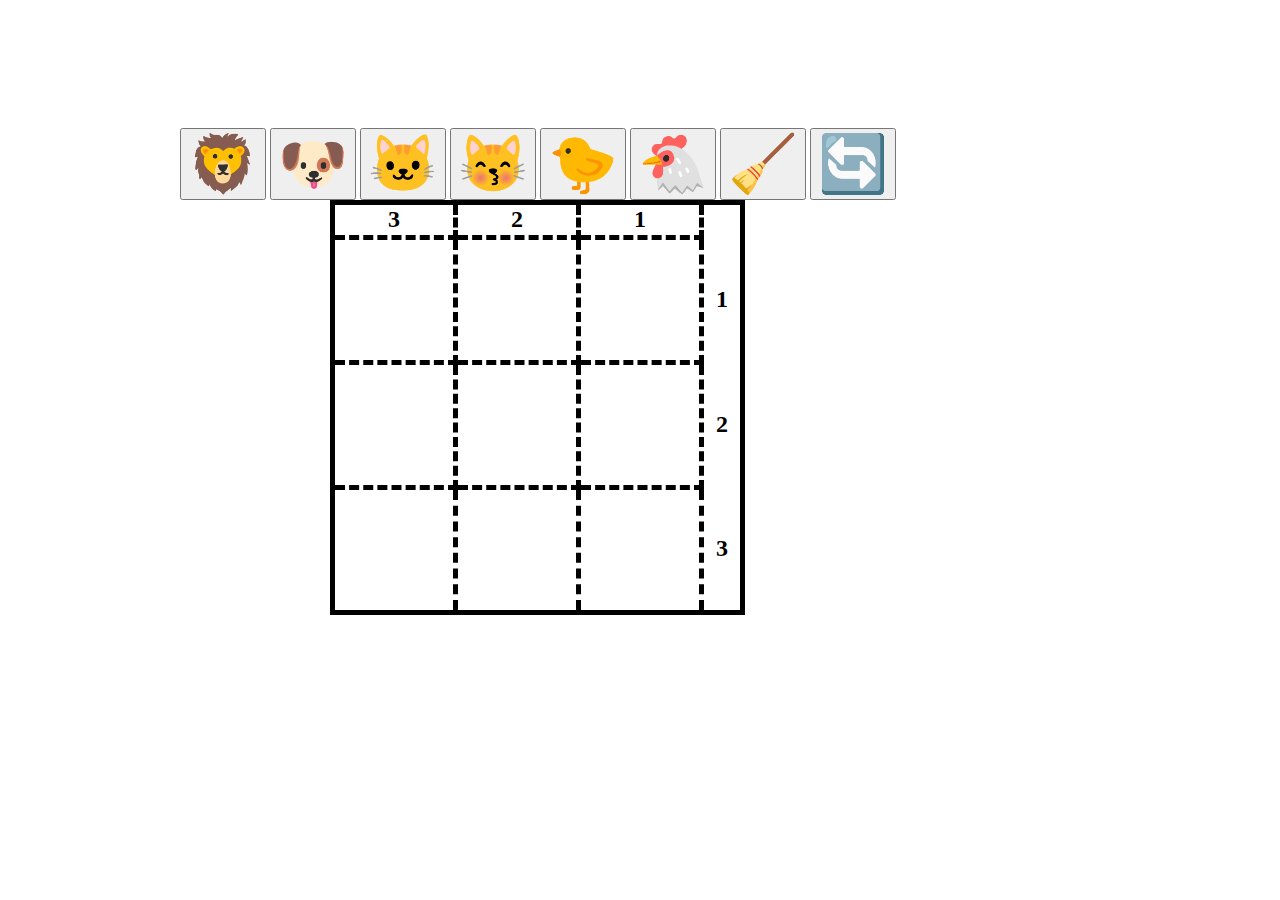
==== index.html @ 94e72ecd "improved grid styling and core functionality" ====
<!DOCTYPE html>
<html lang="en">
  <head>
    <meta charset="utf-8">
    <meta name="viewport" content="width=device-width">
    <title>Tsume Buildder</title>
    <link href="main.css" rel="stylesheet" type="text/css" />
  </head>

  <body role="document">
    <nav role="navigation">

    </nav>
    <main role="main" aria-live="assertive">
      <section class="tools">
        <button class="animal" value="&#129409;">&#129409;</button>
        <button class="animal" value="&#128054;">&#128054;</button>
        <button class="animal" value="&#128049;">&#128049;</button>
        <button class="animal" value="&#128573;">&#128573;</button>
        <button class="animal" value="&#128036;">&#128036;</button>
        <button class="animal" value="&#128020;">&#128020;</button>
        <button value="">&#129529;</button>
        <button id="reset" value="">&#128260;</button>
      </section>
      <table>
          <tr class="clabels">
            <th>3</th>
            <th>2</th>
            <th>1</th>
          </tr>
          <tr class="top">
            <td id="31"></td>
            <td id="21"></td>
            <td id="11"></td>
            <th class="rowlabel">1</th>
          </tr>
          <tr>
            <td id="32"></td>
            <td id="22"></td>
            <td id="12"></td>
            <th class="rowlabel">2</th>
          </tr>
          <tr>
            <td id="33"></td>
            <td id="23"></td>
            <td id="13"></td>
            <th class="rowlabel">3</th>
          </tr>
      </table>
    </main>
    <script src="https://ajax.googleapis.com/ajax/libs/jquery/3.3.1/jquery.min.js"></script>
    <script src="./builder.js"></script>
  </body>
</html>
---- main.css ----
html {

}

body {
    margin: 10%;
}

nav {

}

main {
    text-align: center;
    width: 80%;
}

button {
    font-size: 56px;
}

button:hover {
    cursor: pointer;
}

table, th, td {
    border: 5px dashed black;
    border-collapse: collapse;
}

table {
    margin: 0 auto;
    border: 5px solid black;
    width: 415px;
    height: 415px;
    font: Arial;
    font-size: 24px;
    text-align: center;
}

tr {
    height: 30%;
}

th {
    width: 30%;
}

td {
    height: 100px;
    width: 125px;
    font-size: 84px;
    margin: 0;
}

td:hover {
    cursor: pointer;
}

.clabels {
    height: 25px;
}

.rowlabel {
    border: none;
    border-left: 5px dashed black;
    font-size: 24px;
    font-weight: bold;
    width: 40px;
    padding: 10px;
}

.row-label td {
    border: none;
}
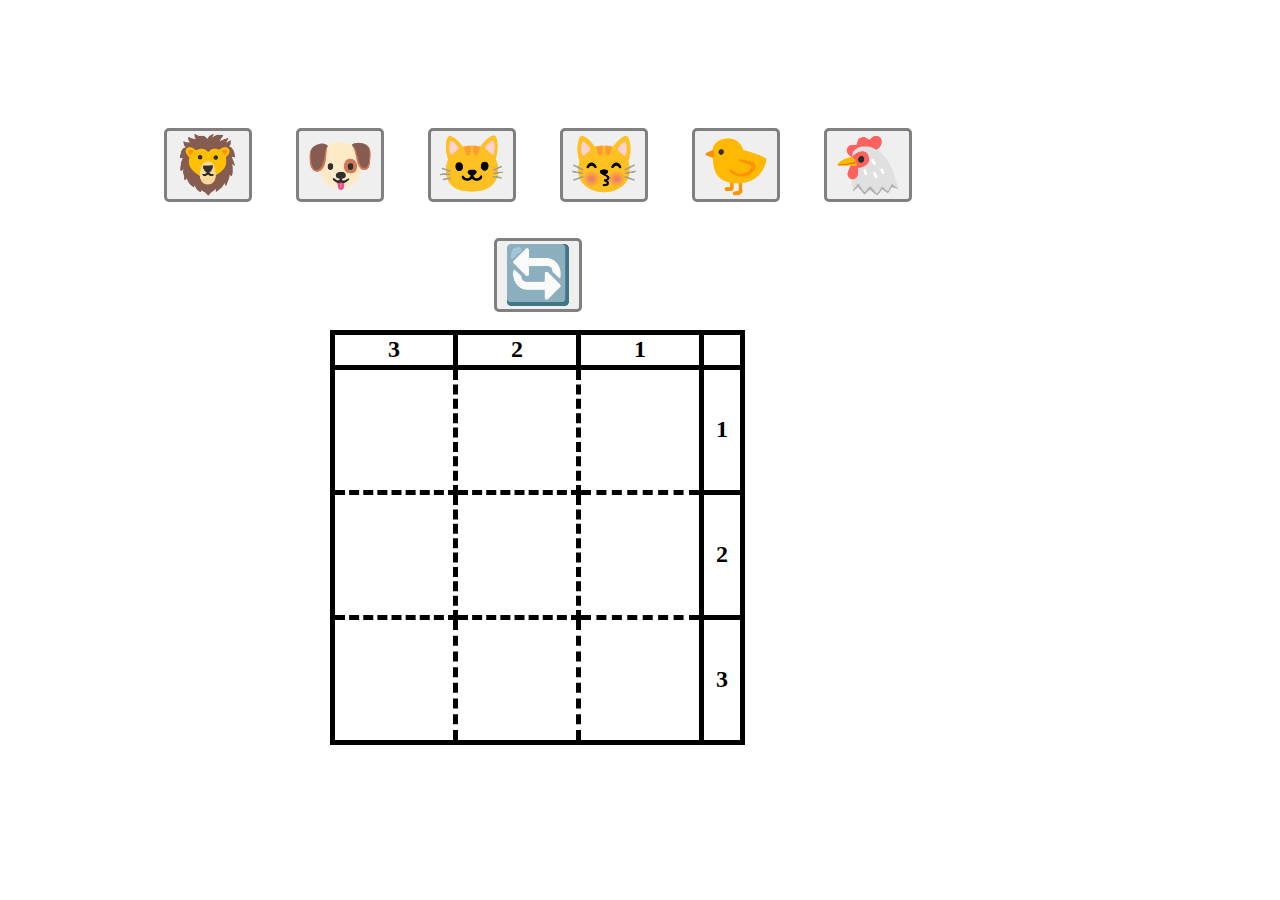
==== commit a320ed53: "created better visual cues for user" ====
--- a/index.html
+++ b/index.html
@@ -8,20 +8,21 @@
   </head>
 
   <body role="document">
-    <nav role="navigation">
-
-    </nav>
     <main role="main" aria-live="assertive">
       <section class="tools">
-        <button class="animal" value="&#129409;">&#129409;</button>
-        <button class="animal" value="&#128054;">&#128054;</button>
-        <button class="animal" value="&#128049;">&#128049;</button>
-        <button class="animal" value="&#128573;">&#128573;</button>
-        <button class="animal" value="&#128036;">&#128036;</button>
-        <button class="animal" value="&#128020;">&#128020;</button>
-        <button value="">&#129529;</button>
+        <section class="pieces">
+          <button class="animal" value="&#129409;">&#129409;</button>
+          <button class="animal" value="&#128054;">&#128054;</button>
+          <button class="animal" value="&#128049;">&#128049;</button>
+          <button class="animal" value="&#128573;">&#128573;</button>
+          <button class="animal" value="&#128036;">&#128036;</button>
+          <button class="animal" value="&#128020;">&#128020;</button>
+        </section>
+        <br><br>
+        <!-- <button value="">&#129529;</button> -->
         <button id="reset" value="">&#128260;</button>
       </section>
+      <br>
       <table>
           <tr class="clabels">
             <th>3</th>
@@ -32,19 +33,19 @@
             <td id="31"></td>
             <td id="21"></td>
             <td id="11"></td>
-            <th class="rowlabel">1</th>
+            <th class="rlabel">1</th>
           </tr>
           <tr>
             <td id="32"></td>
             <td id="22"></td>
             <td id="12"></td>
-            <th class="rowlabel">2</th>
+            <th class="rlabel">2</th>
           </tr>
           <tr>
             <td id="33"></td>
             <td id="23"></td>
             <td id="13"></td>
-            <th class="rowlabel">3</th>
+            <th class="rlabel">3</th>
           </tr>
       </table>
     </main>
--- a/main.css
+++ b/main.css
@@ -1,13 +1,5 @@
-html {
-
-}
-
 body {
     margin: 10%;
-}
-
-nav {
-
 }
 
 main {
@@ -17,10 +9,17 @@
 
 button {
     font-size: 56px;
+    border: 3px solid gray;
+    border-radius: 5px;
+    background-color: rgb(239, 239, 239);
+    margin: 0 20px 0 20px;
 }
 
-button:hover {
+button:hover,
+button:focus {
     cursor: pointer;
+    border-color: red;
+    outline: none;
 }
 
 table, th, td {
@@ -44,6 +43,9 @@
 
 th {
     width: 30%;
+    border: 5px solid black;
+    font-size: 24px;
+    font-weight: bold;
 }
 
 td {
@@ -53,23 +55,16 @@
     margin: 0;
 }
 
-td:hover {
+td:hover,
+td:focus {
     cursor: pointer;
+    background-color: lightgray;
 }
 
 .clabels {
     height: 25px;
 }
 
-.rowlabel {
-    border: none;
-    border-left: 5px dashed black;
-    font-size: 24px;
-    font-weight: bold;
-    width: 40px;
-    padding: 10px;
-}
-
-.row-label td {
-    border: none;
+.rlabels {
+    width: 25px;
 }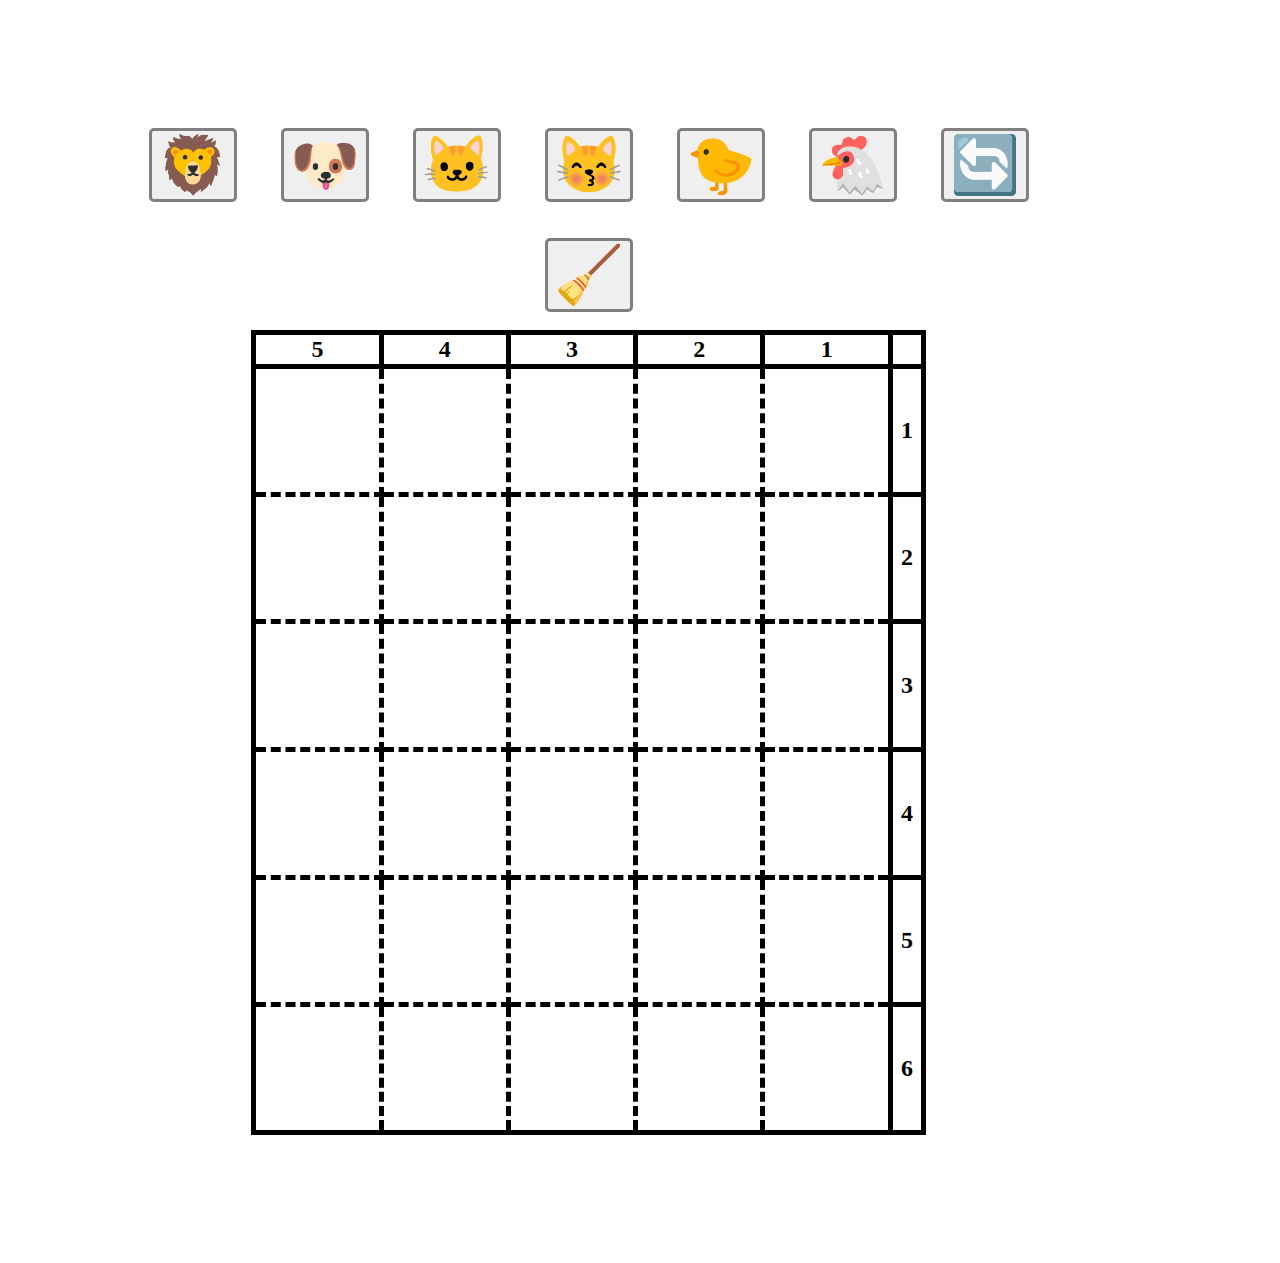
==== commit 55b3f11f: "added gote functionality and expanded grid to full board" ====
--- a/index.html
+++ b/index.html
@@ -10,42 +10,84 @@
   <body role="document">
     <main role="main" aria-live="assertive">
       <section class="tools">
+        <!-- <section class="pieces">
+          <button class="gote animal" value="&#129409;">&#129409;</button>
+          <button class="gote animal" value="&#128054;">&#128054;</button>
+          <button class="gote animal" value="&#128049;">&#128049;</button>
+          <button class="gote animal" value="&#128573;">&#128573;</button>
+          <button class="gote animal" value="&#128036;">&#128036;</button>
+          <button class="gote animal" value="&#128020;">&#128020;</button>
+        </section>
+        <br><br> -->
         <section class="pieces">
-          <button class="animal" value="&#129409;">&#129409;</button>
-          <button class="animal" value="&#128054;">&#128054;</button>
-          <button class="animal" value="&#128049;">&#128049;</button>
-          <button class="animal" value="&#128573;">&#128573;</button>
-          <button class="animal" value="&#128036;">&#128036;</button>
-          <button class="animal" value="&#128020;">&#128020;</button>
+          <button class="sente animal" value="&#129409;">&#129409;</button>
+          <button class="sente animal" value="&#128054;">&#128054;</button>
+          <button class="sente animal" value="&#128049;">&#128049;</button>
+          <button class="sente animal" value="&#128573;">&#128573;</button>
+          <button class="sente animal" value="&#128036;">&#128036;</button>
+          <button class="sente animal" value="&#128020;">&#128020;</button>
+          <button id="flip" value="">&#128260;</button>
         </section>
         <br><br>
         <!-- <button value="">&#129529;</button> -->
-        <button id="reset" value="">&#128260;</button>
+        <button id="reset" value="">&#129529;</button>
       </section>
       <br>
       <table>
           <tr class="clabels">
+            <th>5</th>
+            <th>4</th>
             <th>3</th>
             <th>2</th>
             <th>1</th>
           </tr>
-          <tr class="top">
+          <tr>
+            <td id="51"></td>
+            <td id="41"></td>
             <td id="31"></td>
             <td id="21"></td>
             <td id="11"></td>
             <th class="rlabel">1</th>
           </tr>
           <tr>
+            <td id="52"></td>
+            <td id="42"></td>
             <td id="32"></td>
             <td id="22"></td>
             <td id="12"></td>
             <th class="rlabel">2</th>
           </tr>
           <tr>
+            <td id="53"></td>
+            <td id="43"></td>
             <td id="33"></td>
             <td id="23"></td>
             <td id="13"></td>
             <th class="rlabel">3</th>
+          </tr>
+          <tr>
+            <td id="54"></td>
+            <td id="44"></td>
+            <td id="34"></td>
+            <td id="24"></td>
+            <td id="14"></td>
+            <th class="rlabel">4</th>
+          </tr>
+          <tr>
+            <td id="55"></td>
+            <td id="45"></td>
+            <td id="35"></td>
+            <td id="25"></td>
+            <td id="15"></td>
+            <th class="rlabel">5</th>
+          </tr>
+          <tr>
+            <td id="56"></td>
+            <td id="46"></td>
+            <td id="36"></td>
+            <td id="26"></td>
+            <td id="16"></td>
+            <th class="rlabel">6</th>
           </tr>
       </table>
     </main>
--- a/main.css
+++ b/main.css
@@ -4,7 +4,7 @@
 
 main {
     text-align: center;
-    width: 80%;
+    width: 90%;
 }
 
 button {
@@ -30,19 +30,19 @@
 table {
     margin: 0 auto;
     border: 5px solid black;
-    width: 415px;
-    height: 415px;
+    width: 675px;
+    height: 805px;
     font: Arial;
     font-size: 24px;
     text-align: center;
 }
 
 tr {
-    height: 30%;
+    height: 16%;
 }
 
 th {
-    width: 30%;
+    width: 19%;
     border: 5px solid black;
     font-size: 24px;
     font-weight: bold;
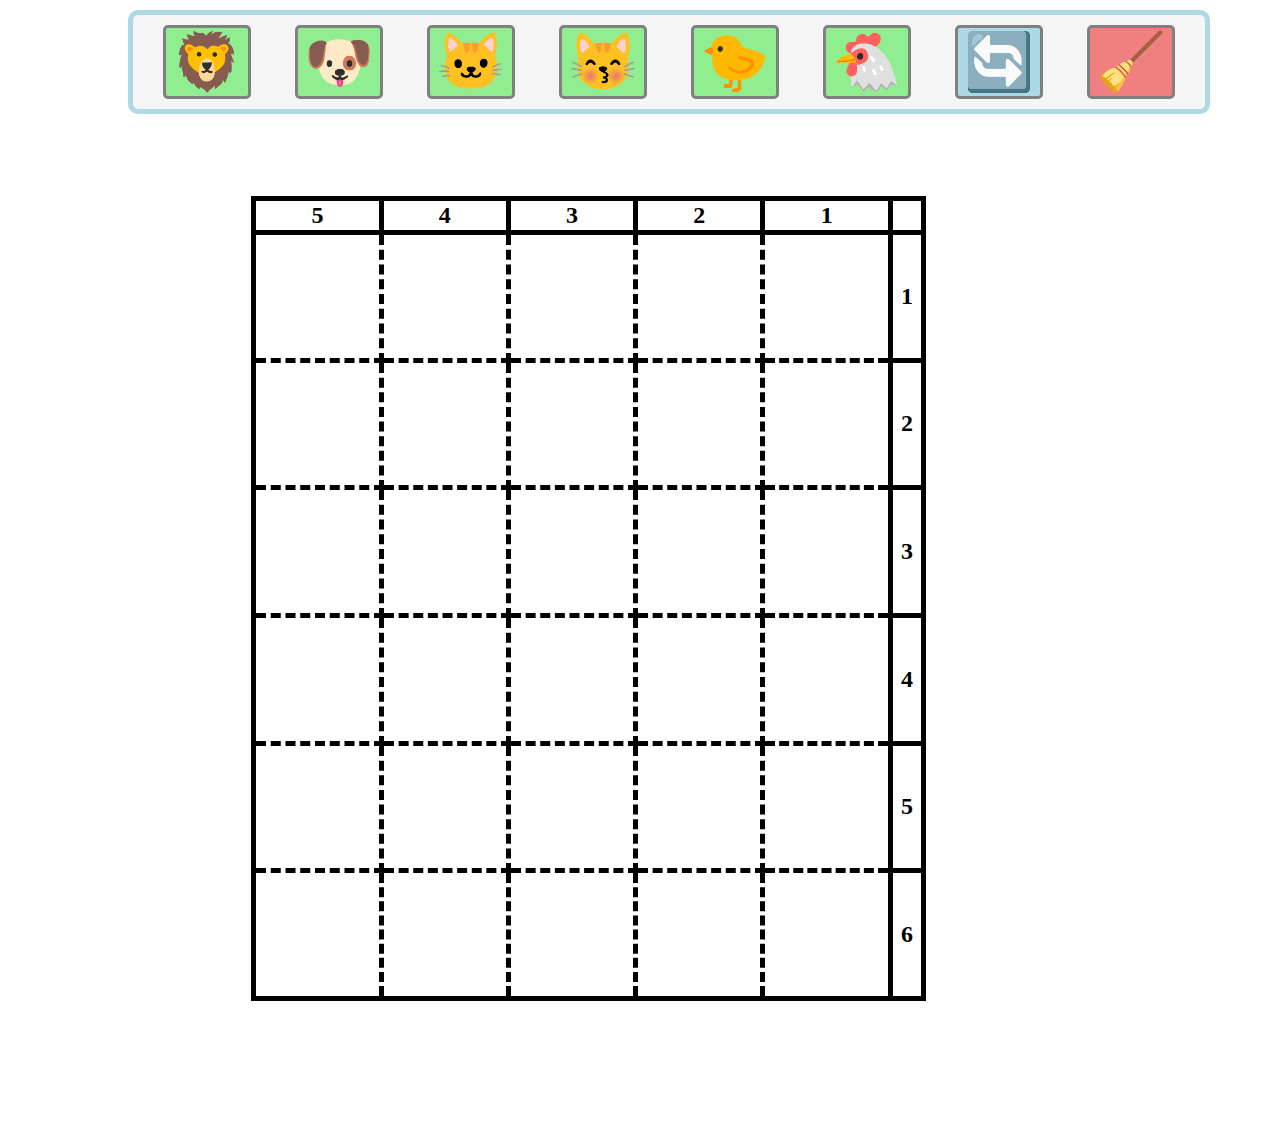
==== commit e68eae5e: "improved tools section and added swap functionality" ====
--- a/index.html
+++ b/index.html
@@ -19,7 +19,6 @@
           <button class="gote animal" value="&#128020;">&#128020;</button>
         </section>
         <br><br> -->
-        <section class="pieces">
           <button class="sente animal" value="&#129409;">&#129409;</button>
           <button class="sente animal" value="&#128054;">&#128054;</button>
           <button class="sente animal" value="&#128049;">&#128049;</button>
@@ -27,8 +26,6 @@
           <button class="sente animal" value="&#128036;">&#128036;</button>
           <button class="sente animal" value="&#128020;">&#128020;</button>
           <button id="flip" value="">&#128260;</button>
-        </section>
-        <br><br>
         <!-- <button value="">&#129529;</button> -->
         <button id="reset" value="">&#129529;</button>
       </section>
--- a/main.css
+++ b/main.css
@@ -7,16 +7,47 @@
     width: 90%;
 }
 
+.tools {
+    top: 10px;
+    position: fixed;
+    border: 5px solid lightblue;
+    border-radius: 10px;
+    background: whitesmoke;
+    padding: 10px;
+}
+
 button {
     font-size: 56px;
     border: 3px solid gray;
     border-radius: 5px;
-    background-color: rgb(239, 239, 239);
+    background-color: lightgreen;
     margin: 0 20px 0 20px;
 }
 
 button:hover,
 button:focus {
+    cursor: pointer;
+    border-color: green;
+    outline: none;
+}
+
+button#flip {
+    background-color: lightblue;
+}
+
+button#flip:hover,
+button#flip:focus {
+    cursor: pointer;
+    border-color: blue;
+    outline: none;
+}
+
+button#reset {
+    background-color: lightcoral;
+}
+
+button#reset:hover,
+button#reset:focus {
     cursor: pointer;
     border-color: red;
     outline: none;
@@ -29,6 +60,7 @@
 
 table {
     margin: 0 auto;
+    margin-top: 50px;
     border: 5px solid black;
     width: 675px;
     height: 805px;
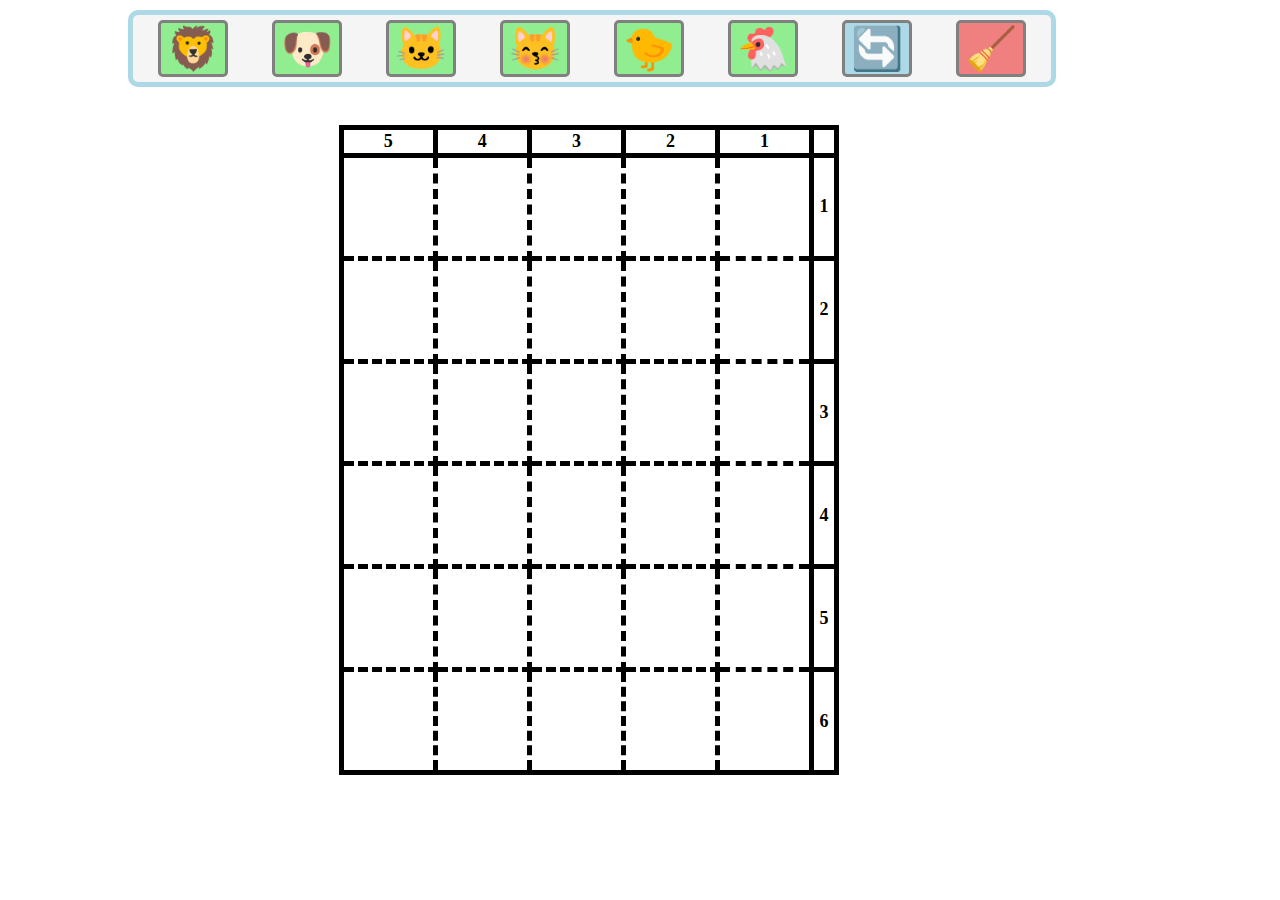
==== commit b9bb06cf: "scaled everything down for ease of use" ====
--- a/index.html
+++ b/index.html
@@ -29,7 +29,6 @@
         <!-- <button value="">&#129529;</button> -->
         <button id="reset" value="">&#129529;</button>
       </section>
-      <br>
       <table>
           <tr class="clabels">
             <th>5</th>
--- a/main.css
+++ b/main.css
@@ -1,5 +1,5 @@
 body {
-    margin: 10%;
+    margin: 0 10% 0 10%;
 }
 
 main {
@@ -10,14 +10,15 @@
 .tools {
     top: 10px;
     position: fixed;
+    margin: 0 auto;
     border: 5px solid lightblue;
     border-radius: 10px;
     background: whitesmoke;
-    padding: 10px;
+    padding: 5px;
 }
 
 button {
-    font-size: 56px;
+    font-size: 42px;
     border: 3px solid gray;
     border-radius: 5px;
     background-color: lightgreen;
@@ -60,12 +61,12 @@
 
 table {
     margin: 0 auto;
-    margin-top: 50px;
+    margin-top: 125px;
     border: 5px solid black;
-    width: 675px;
-    height: 805px;
+    width: 500px;
+    height: 650px;
     font: Arial;
-    font-size: 24px;
+    font-size: 18px;
     text-align: center;
 }
 
@@ -76,14 +77,12 @@
 th {
     width: 19%;
     border: 5px solid black;
-    font-size: 24px;
+    font-size: 18px;
     font-weight: bold;
 }
 
 td {
-    height: 100px;
-    width: 125px;
-    font-size: 84px;
+    font-size: 56px;
     margin: 0;
 }
 
@@ -94,9 +93,9 @@
 }
 
 .clabels {
-    height: 25px;
+    height: 20px;
 }
 
 .rlabels {
-    width: 25px;
+    width: 20px;
 }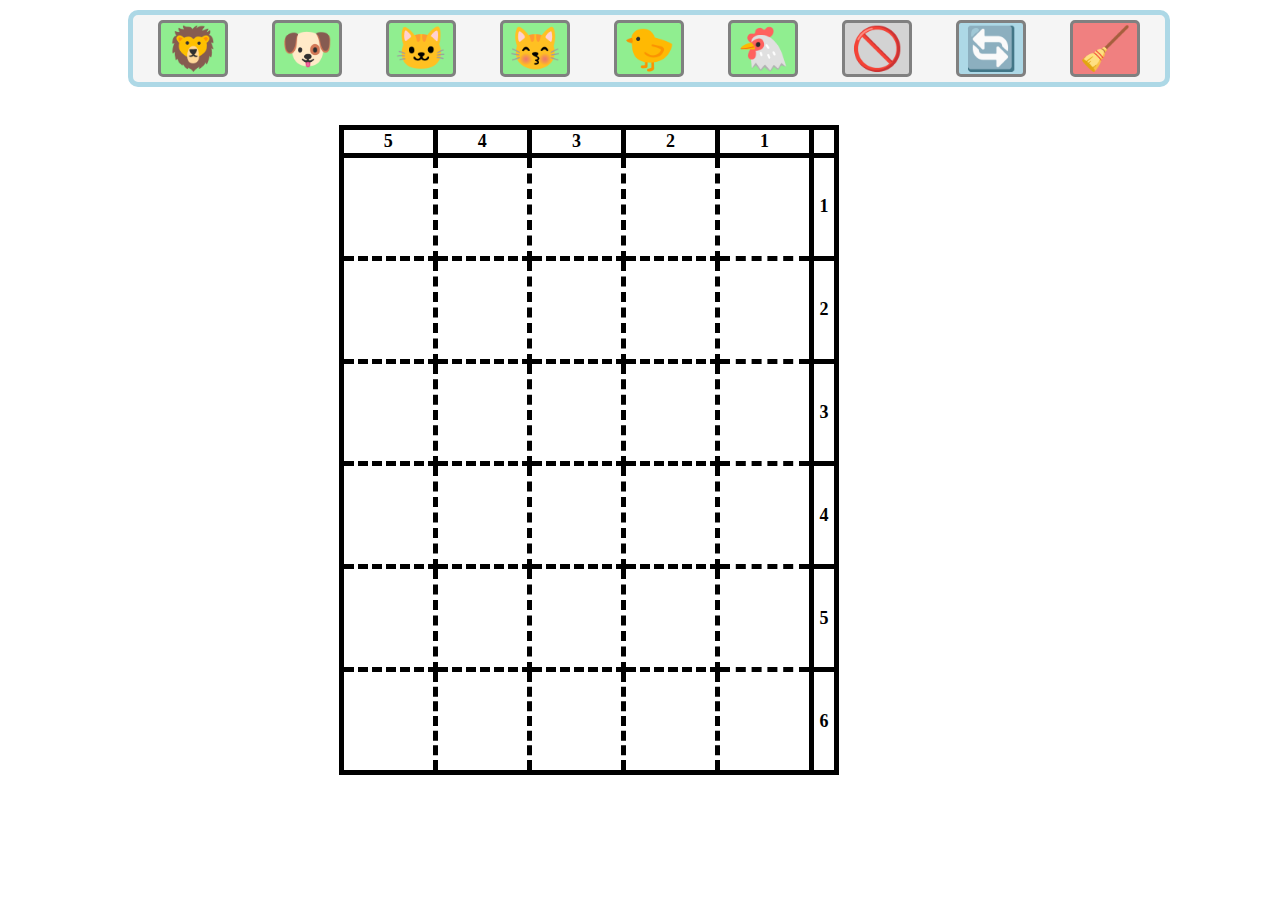
==== commit d835f63f: "added erase button" ====
--- a/index.html
+++ b/index.html
@@ -10,24 +10,15 @@
   <body role="document">
     <main role="main" aria-live="assertive">
       <section class="tools">
-        <!-- <section class="pieces">
-          <button class="gote animal" value="&#129409;">&#129409;</button>
-          <button class="gote animal" value="&#128054;">&#128054;</button>
-          <button class="gote animal" value="&#128049;">&#128049;</button>
-          <button class="gote animal" value="&#128573;">&#128573;</button>
-          <button class="gote animal" value="&#128036;">&#128036;</button>
-          <button class="gote animal" value="&#128020;">&#128020;</button>
-        </section>
-        <br><br> -->
-          <button class="sente animal" value="&#129409;">&#129409;</button>
-          <button class="sente animal" value="&#128054;">&#128054;</button>
-          <button class="sente animal" value="&#128049;">&#128049;</button>
-          <button class="sente animal" value="&#128573;">&#128573;</button>
-          <button class="sente animal" value="&#128036;">&#128036;</button>
-          <button class="sente animal" value="&#128020;">&#128020;</button>
+          <button class="animal" value="&#129409;">&#129409;</button>
+          <button class="animal" value="&#128054;">&#128054;</button>
+          <button class="animal" value="&#128049;">&#128049;</button>
+          <button class="animal" value="&#128573;">&#128573;</button>
+          <button class="animal" value="&#128036;">&#128036;</button>
+          <button class="animal" value="&#128020;">&#128020;</button>
+          <button class="animal" id="erase" value="">&#128683;</button>
           <button id="flip" value="">&#128260;</button>
-        <!-- <button value="">&#129529;</button> -->
-        <button id="reset" value="">&#129529;</button>
+          <button id="reset" value="">&#129529;</button>
       </section>
       <table>
           <tr class="clabels">
--- a/main.css
+++ b/main.css
@@ -40,6 +40,17 @@
 button#flip:focus {
     cursor: pointer;
     border-color: blue;
+    outline: none;
+}
+
+button#erase {
+    background-color: lightgrey;
+}
+
+button#erase:hover,
+button#erase:focus {
+    cursor: pointer;
+    border-color: red;
     outline: none;
 }
 
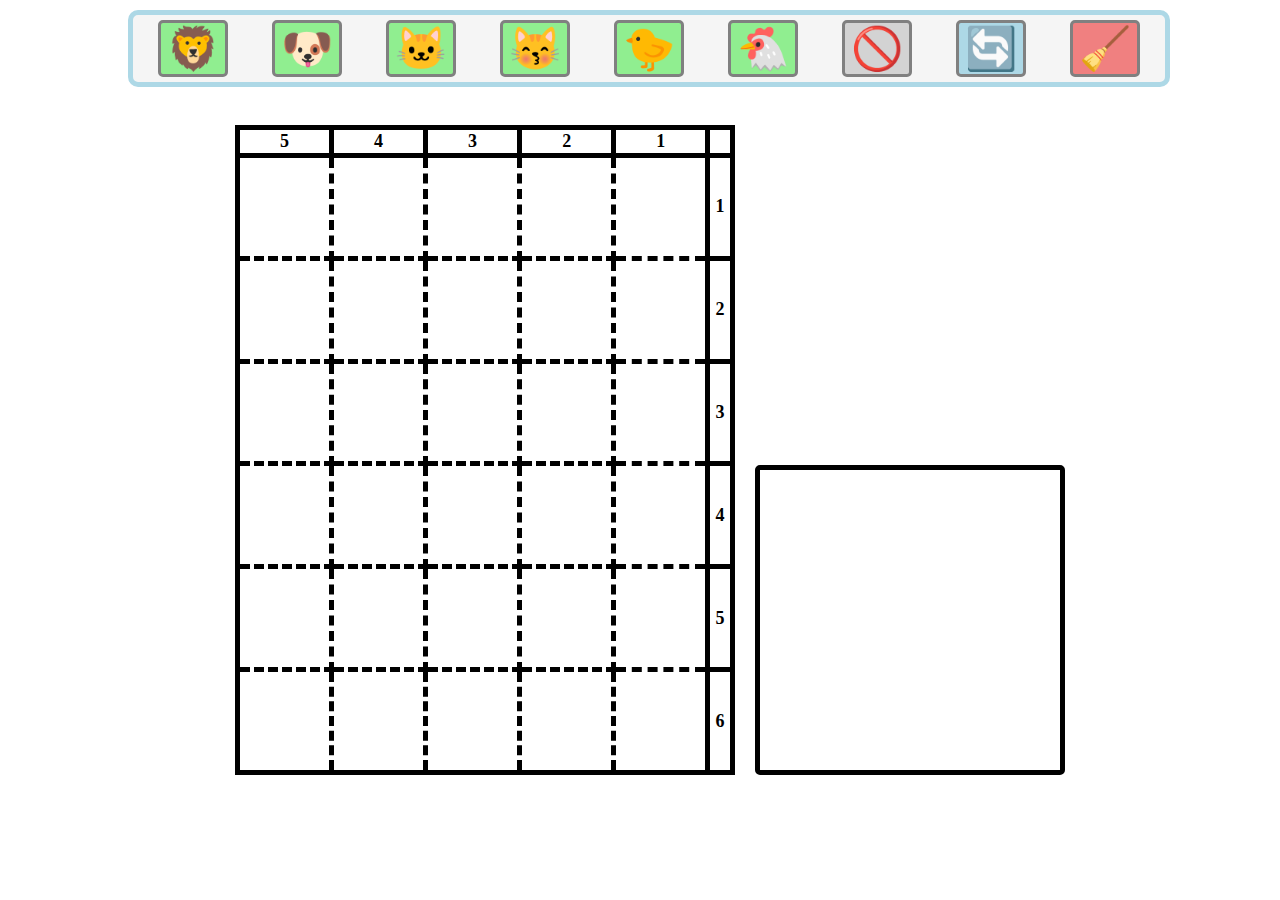
==== commit e5b5d51c: "added hand piece functionality; fixed gote bug" ====
--- a/index.html
+++ b/index.html
@@ -16,67 +16,80 @@
           <button class="animal" value="&#128573;">&#128573;</button>
           <button class="animal" value="&#128036;">&#128036;</button>
           <button class="animal" value="&#128020;">&#128020;</button>
+          <!-- <button class="animal" value="&#129409;"><img src="./img/lion.svg" /></button>
+          <button class="animal" value="&#128054;">&#128054;</button>
+          <button class="animal" value="&#128049;">&#128049;</button>
+          <button class="animal" value="&#128573;">&#128573;</button>
+          <button class="animal" value="&#128036;">&#128036;</button>
+          <button class="animal" value="&#128020;">&#128020;</button> -->
           <button class="animal" id="erase" value="">&#128683;</button>
           <button id="flip" value="">&#128260;</button>
           <button id="reset" value="">&#129529;</button>
       </section>
-      <table>
-          <tr class="clabels">
-            <th>5</th>
-            <th>4</th>
-            <th>3</th>
-            <th>2</th>
-            <th>1</th>
-          </tr>
-          <tr>
-            <td id="51"></td>
-            <td id="41"></td>
-            <td id="31"></td>
-            <td id="21"></td>
-            <td id="11"></td>
-            <th class="rlabel">1</th>
-          </tr>
-          <tr>
-            <td id="52"></td>
-            <td id="42"></td>
-            <td id="32"></td>
-            <td id="22"></td>
-            <td id="12"></td>
-            <th class="rlabel">2</th>
-          </tr>
-          <tr>
-            <td id="53"></td>
-            <td id="43"></td>
-            <td id="33"></td>
-            <td id="23"></td>
-            <td id="13"></td>
-            <th class="rlabel">3</th>
-          </tr>
-          <tr>
-            <td id="54"></td>
-            <td id="44"></td>
-            <td id="34"></td>
-            <td id="24"></td>
-            <td id="14"></td>
-            <th class="rlabel">4</th>
-          </tr>
-          <tr>
-            <td id="55"></td>
-            <td id="45"></td>
-            <td id="35"></td>
-            <td id="25"></td>
-            <td id="15"></td>
-            <th class="rlabel">5</th>
-          </tr>
-          <tr>
-            <td id="56"></td>
-            <td id="46"></td>
-            <td id="36"></td>
-            <td id="26"></td>
-            <td id="16"></td>
-            <th class="rlabel">6</th>
-          </tr>
-      </table>
+      <section class="game">
+        <!-- <section class="gote hand">
+
+        </section> -->
+        <table>
+            <tr class="clabels">
+              <th>5</th>
+              <th>4</th>
+              <th>3</th>
+              <th>2</th>
+              <th>1</th>
+            </tr>
+            <tr>
+              <td id="51"></td>
+              <td id="41"></td>
+              <td id="31"></td>
+              <td id="21"></td>
+              <td id="11"></td>
+              <th class="rlabel">1</th>
+            </tr>
+            <tr>
+              <td id="52"></td>
+              <td id="42"></td>
+              <td id="32"></td>
+              <td id="22"></td>
+              <td id="12"></td>
+              <th class="rlabel">2</th>
+            </tr>
+            <tr>
+              <td id="53"></td>
+              <td id="43"></td>
+              <td id="33"></td>
+              <td id="23"></td>
+              <td id="13"></td>
+              <th class="rlabel">3</th>
+            </tr>
+            <tr>
+              <td id="54"></td>
+              <td id="44"></td>
+              <td id="34"></td>
+              <td id="24"></td>
+              <td id="14"></td>
+              <th class="rlabel">4</th>
+            </tr>
+            <tr>
+              <td id="55"></td>
+              <td id="45"></td>
+              <td id="35"></td>
+              <td id="25"></td>
+              <td id="15"></td>
+              <th class="rlabel">5</th>
+            </tr>
+            <tr>
+              <td id="56"></td>
+              <td id="46"></td>
+              <td id="36"></td>
+              <td id="26"></td>
+              <td id="16"></td>
+              <th class="rlabel">6</th>
+            </tr>
+        </table>
+        <section class="sente hand">
+        </section>
+      </section>
     </main>
     <script src="https://ajax.googleapis.com/ajax/libs/jquery/3.3.1/jquery.min.js"></script>
     <script src="./builder.js"></script>
--- a/main.css
+++ b/main.css
@@ -1,10 +1,11 @@
 body {
-    margin: 0 10% 0 10%;
+    margin: 0;
 }
 
 main {
     text-align: center;
-    width: 90%;
+    width: 80%;
+    margin: 0 auto;
 }
 
 .tools {
@@ -15,6 +16,10 @@
     border-radius: 10px;
     background: whitesmoke;
     padding: 5px;
+}
+
+img {
+    max-width: 60px;
 }
 
 button {
@@ -65,14 +70,51 @@
     outline: none;
 }
 
+.game {
+    width: 850px;
+    margin: 0 auto;
+    margin-top: 125px;
+    padding: 0;
+}
+
+.hand {
+    border: 5px solid black;
+    border-radius: 5px;
+    width: 300px;
+    height: 300px;
+    margin: 0;
+}
+
+.hand-piece {
+    border: 4px solid black;
+    border-radius: 5px;
+    background: lightcyan;
+    font-size: 56px;
+    width: 75px;
+    height: 75px;
+    margin: 4px;
+    display: inline-block;
+}
+
+/* .gote {
+    display: inline-block;
+} */
+
+.sente {
+    /* display: inline-block; */
+    float: right;
+    margin-top: 340px;
+    margin-left: 0;
+}
+
 table, th, td {
     border: 5px dashed black;
     border-collapse: collapse;
 }
 
 table {
-    margin: 0 auto;
-    margin-top: 125px;
+    margin: 0;
+    display: inline-table;
     border: 5px solid black;
     width: 500px;
     height: 650px;
@@ -109,4 +151,10 @@
 
 .rlabels {
     width: 20px;
+}
+
+.hand:hover,
+.hand:focus {
+    cursor: pointer;
+    background-color: lightgray;
 }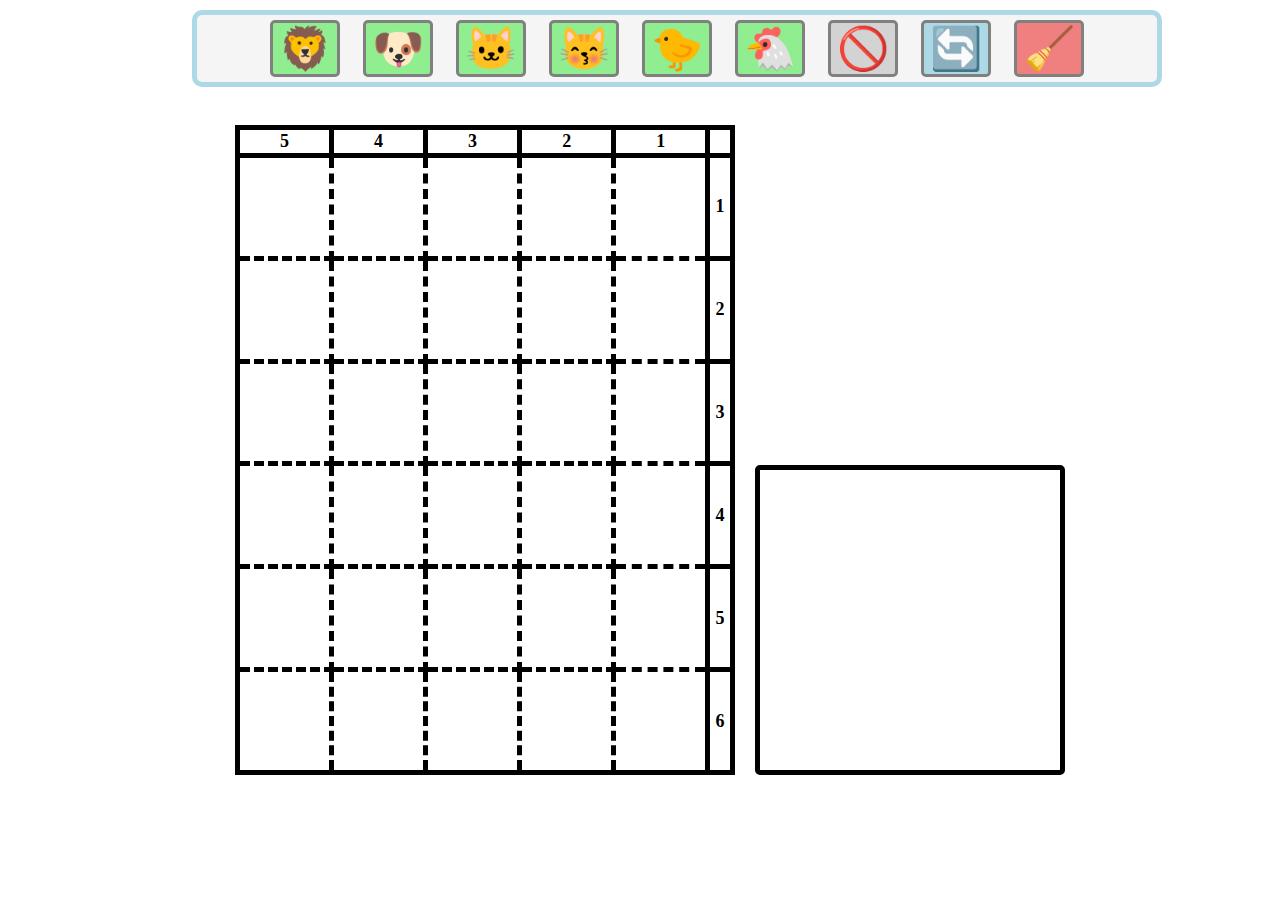
==== commit 801557d0: "created play page for local games; most core functions and styling added" ====
--- a/index.html
+++ b/index.html
@@ -3,7 +3,7 @@
   <head>
     <meta charset="utf-8">
     <meta name="viewport" content="width=device-width">
-    <title>Tsume Buildder</title>
+    <title>Tsume Builder</title>
     <link href="main.css" rel="stylesheet" type="text/css" />
   </head>
 
@@ -38,7 +38,7 @@
               <th>2</th>
               <th>1</th>
             </tr>
-            <tr>
+            <tr class="sky">
               <td id="51"></td>
               <td id="41"></td>
               <td id="31"></td>
--- a/main.css
+++ b/main.css
@@ -6,12 +6,21 @@
     text-align: center;
     width: 80%;
     margin: 0 auto;
+    -webkit-user-select: none;
+    /* Safari */
+    -ms-user-select: none;
+    /* IE 10 and IE 11 */
+    user-select: none;
+    /* Standard syntax */
 }
 
 .tools {
+    position: fixed;
     top: 10px;
-    position: fixed;
-    margin: 0 auto;
+    left: 15vw;
+    margin: 0;
+    width: 80%;
+    max-width: 950px;
     border: 5px solid lightblue;
     border-radius: 10px;
     background: whitesmoke;
@@ -27,7 +36,7 @@
     border: 3px solid gray;
     border-radius: 5px;
     background-color: lightgreen;
-    margin: 0 20px 0 20px;
+    margin: 0 1% 0 1%;
 }
 
 button:hover,
@@ -35,6 +44,16 @@
     cursor: pointer;
     border-color: green;
     outline: none;
+}
+
+.animal.selected {
+    border-color: green;
+    transform: scale(1.5);
+}
+
+button#erase.selected {
+    border-color: red; 
+    transform: scale(1.5);
 }
 
 button#flip {
@@ -107,7 +126,9 @@
     margin-left: 0;
 }
 
-table, th, td {
+table,
+th,
+td {
     border: 5px dashed black;
     border-collapse: collapse;
 }
@@ -157,4 +178,35 @@
 .hand:focus {
     cursor: pointer;
     background-color: lightgray;
+}
+
+@media only screen and (max-width: 1088px) {
+    .tools {
+        width: 95%;
+        left: 5px;
+    }
+}
+
+@media only screen and (max-width: 960px) {
+    .tools {
+        left: 10px;
+        width: 75px;
+    }
+
+    button {
+        margin: 2% 0 2% 0;
+    }
+
+    .game {
+        margin-top: 10px;
+    }
+
+    .hand {
+        float: none;
+        left: 0;
+        margin: 0;
+        margin-top: 10px;
+        height: 100px;
+        width: 775px;
+    }
 }